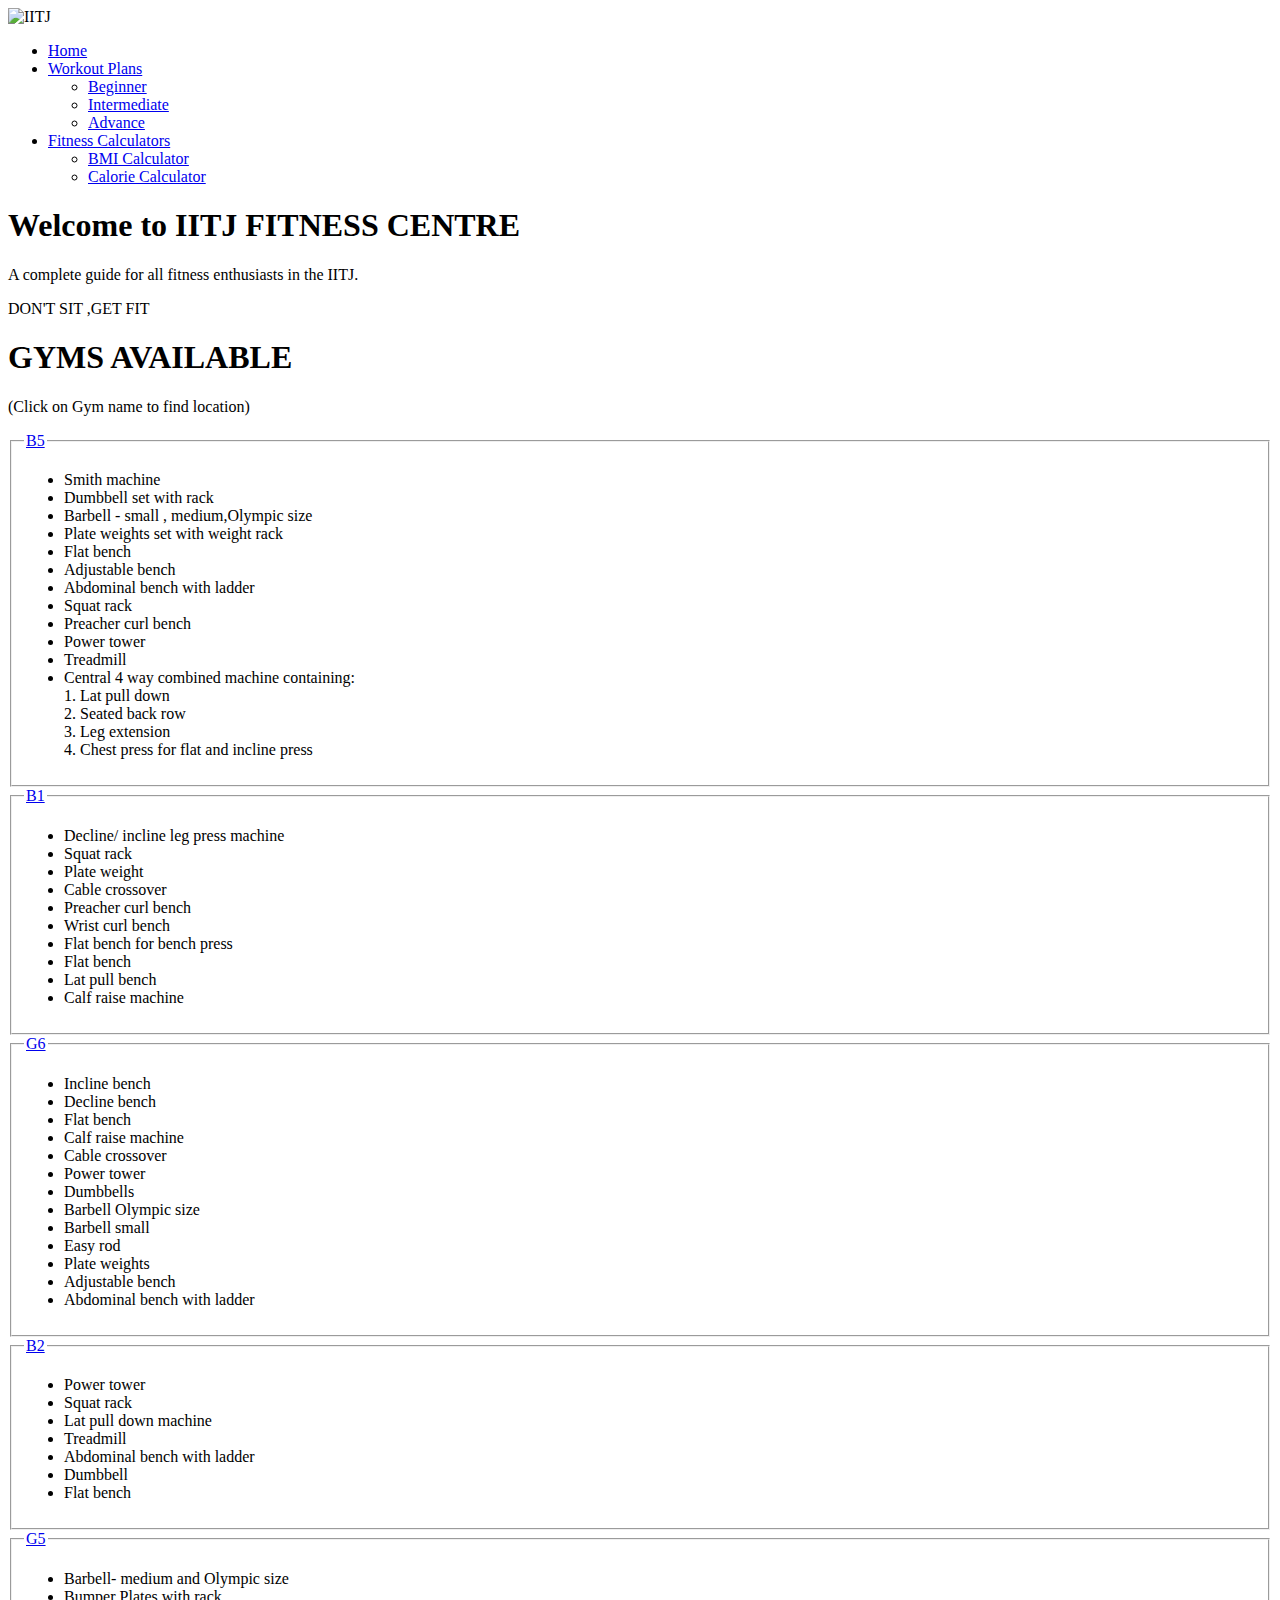
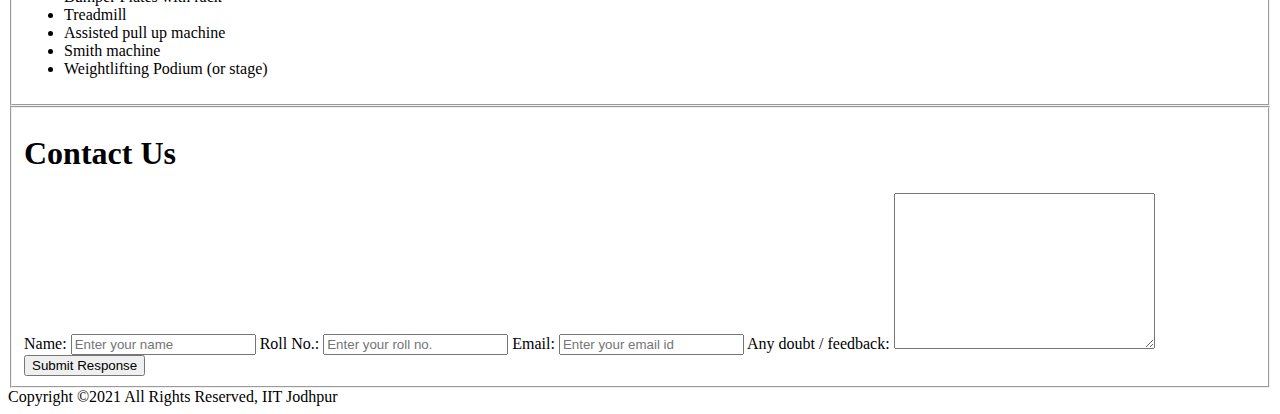
==== index.htm @ 549c04a6 "Initial commit" ====
<!DOCTYPE html>
<html lang="en">
<head>
    <meta charset="UTF-8">
    <meta name="viewport" content="width=device-width, initial-scale=1.0">
    <title>IITJ FITNESS CENTRE</title>
    <link rel="stylesheet" href="css.css">
    <link rel="stylesheet" media="screen and (max-width:872px)" href="phone.css">
    <link href="https://fonts.googleapis.com/css2?family=Ubuntu&display=swap" rel="stylesheet">
    <link href="https://fonts.googleapis.com/css2?family=Libre+Franklin:wght@500&display=swap" rel="stylesheet">
</head>
<script type="text/javascript">
    function BMI() {
        var name=document.getElementById('name').value;
        var roll=document.getElementById('roll').value;
        var email=document.getElementById('email').value;
        var x=document.getElementById('x').value;
        if(!x || !name || !roll || !email){
            return alert('Please fill all the fields');
        }
        
        return alert('Feedback submitted');
    }
</script>
<body>
    <nav id="navbar">
        <div class="logo">
            <img src="iitj1.png" alt="IITJ">
        </div>
        <ul class="items">
            <li class="list" ><a href="file:///C:/Users/YASH/Documents/Visual%20Studio%202005/SE%20project/Home/index.htm"></i>Home</a></li>
            <li class="list"><a href="#">Workout Plans</a>
                <div class="submenu">
                    <ul class="items">
                        <li class="list"><a href="file:///C:/Users/YASH/Documents/Visual%20Studio%202005/SE%20project/Workout%20plans/Beginner/index2.html">Beginner</a></li>
                        <li class="list"><a href="file:///C:/Users/YASH/Documents/Visual%20Studio%202005/SE%20project/Workout%20plans/Intermediate/index3.html">Intermediate</a></li>
                        <li class="list"><a href="file:///C:/Users/YASH/Documents/Visual%20Studio%202005/SE%20project/Workout%20plans/Advance/index4.html">Advance</a></li>
                    </ul>
                </div>
            
            </li>
            <li class="list"><a href="#">Fitness Calculators</a>
                <div class="submenu">
                    <ul class="items">
                        <li class="list"><a href="file:///C:/Users/YASH/Documents/Visual%20Studio%202005/SE%20project/Fitness%20Index/BMI/index1.html">BMI Calculator</a></li>
                        <li class="list"><a href="file:///C:/Users/YASH/Documents/Visual%20Studio%202005/SE%20project/Fitness%20Index/Calorie%20Calc/index5.html">Calorie Calculator</a></li>
                    
                    </ul>
                </div>
            </li>
           
        </ul>
    </nav>
    <section class="home">
        <h1 class="primary">Welcome to IITJ FITNESS CENTRE</h1>
        <p>A complete guide for all fitness enthusiasts in the IITJ.
        </p>
        <p>DON'T SIT ,GET FIT</p>
    </section>
    <section class="service">
        <h1 class="primary center">GYMS AVAILABLE</h1>
        <p class="center">(Click on Gym name to find location)</p>
       
        <div class="container">
            <fieldset class="box" >
                <legend ><a href="https://maps.app.goo.gl/9fS5YGHtGx2s5ozN9 ">B5</a></legend>
                <ul>
                
                            <li>Smith machine</li>
                            <li>Dumbbell set with rack</li>
                            <li>Barbell - small , medium,Olympic size </li>
                            <li>Plate weights set with weight rack</li>
                            <li>Flat bench</li>
                            <li>Adjustable bench</li>
                            <li>Abdominal bench with ladder</li>
                            <li>Squat rack</li>
                            <li>Preacher curl bench</li>
                            <li>Power tower</li>
                            <li>Treadmill </li>
                            <li>Central 4 way combined machine containing:<br>
                                1. Lat pull down<br>
                                2. Seated back row<br>
                                3. Leg extension <br>
                                4. Chest press for flat and incline press<br></li>
                        
                        
                    
                </ul>
            </fieldset>
            <fieldset class="box">
                <legend><a href="https://maps.app.goo.gl/oVu3duNRfWFPks418">B1</a></legend>
                <ul>
    
                  
                        <li>Decline/ incline leg press machine</li>
                        <li>Squat rack</li>
                        <li>Plate weight </li>
                        <li>Cable crossover</li>
                        <li>Preacher curl bench</li>
                        <li>Wrist curl bench</li>
                        <li>Flat bench for bench press</li>
                        <li>Flat bench</li>
                        <li>Lat pull bench</li>
                        <li>Calf raise machine</li>
                    
                </ul>
            </fieldset>
            <fieldset class="box">
                <legend><a href="https://maps.app.goo.gl/PajHSR1kiU2S7uGx8">G6</a></legend>
                <ul>
                    
                        <li>Incline bench</li>
                        <li>Decline bench</li>
                        <li>Flat bench</li>
                        <li>Calf raise machine </li>
                        <li>Cable crossover</li>
                        <li>Power tower</li>
                        <li>Dumbbells</li>
                        <li>Barbell Olympic size</li>
                        <li>Barbell small </li>
                        <li>Easy rod</li>
                        <li>Plate weights</li>
                        <li>Adjustable bench</li>
                        <li>Abdominal bench with ladder</li>
                    
                </ul>
    
            </fieldset>
            <fieldset class="box">
                <legend><a href="https://maps.app.goo.gl/TCpzrV9rpqiMV71R7">B2</a></legend>
                <ul>
    
                   
                        <li>Power tower</li>
                        <li>Squat rack</li>
                        <li>Lat pull down machine</li>
                        <li>Treadmill</li>
                        <li>Abdominal bench with ladder</li>
                        <li>Dumbbell </li>
                        <li>Flat bench</li>
                    
                </ul>
    
            </fieldset> 
            <fieldset class="box">
                <legend><a href="https://maps.app.goo.gl/GpDjvmwLeCB8AiEz5">G5</a></legend>
                <ul>
                    
                        <li>Barbell- medium and Olympic size</li>
                        <li>Bumper Plates with rack</li>
                        <li>Treadmill</li>
                        <li>Assisted pull up machine</li>
                        <li>Smith machine</li>
                        <li>Weightlifting Podium (or stage)</li>
                    
                </ul>
            </fieldset>      
        </div>
    </section>
    <fieldset>
    <section id="contactus">
        <h1 class="primary center">Contact Us</h1>
        <div class="contact">
            <form action="file:///C:/Users/YASH/Documents/Visual%20Studio%202005/SE%20project/Home/index.htm">
                <label for="name">Name:</label>
                <input type="text" id="name" placeholder="Enter your name" required>
                <label for="locality">Roll No.:</label>
                <input type="text" id="roll" placeholder="Enter your roll no." required>
                <label for="phone">Email:</label>
                <input type="text" id="email" placeholder="Enter your email id" required>
                <label for="x">Any doubt / feedback:</label>
                <textarea id="x" cols="30" rows="10"></textarea> 
                <button class="bton" class="result" onClick="BMI()">Submit Response </button>  
            </form>
            
            
        </div>
        
    </section>
</fieldset>
    <footer>
        <div class="center">
            Copyright &copy;2021 All Rights Reserved, IIT Jodhpur
        </div>

    </footer>
</body>
</html>
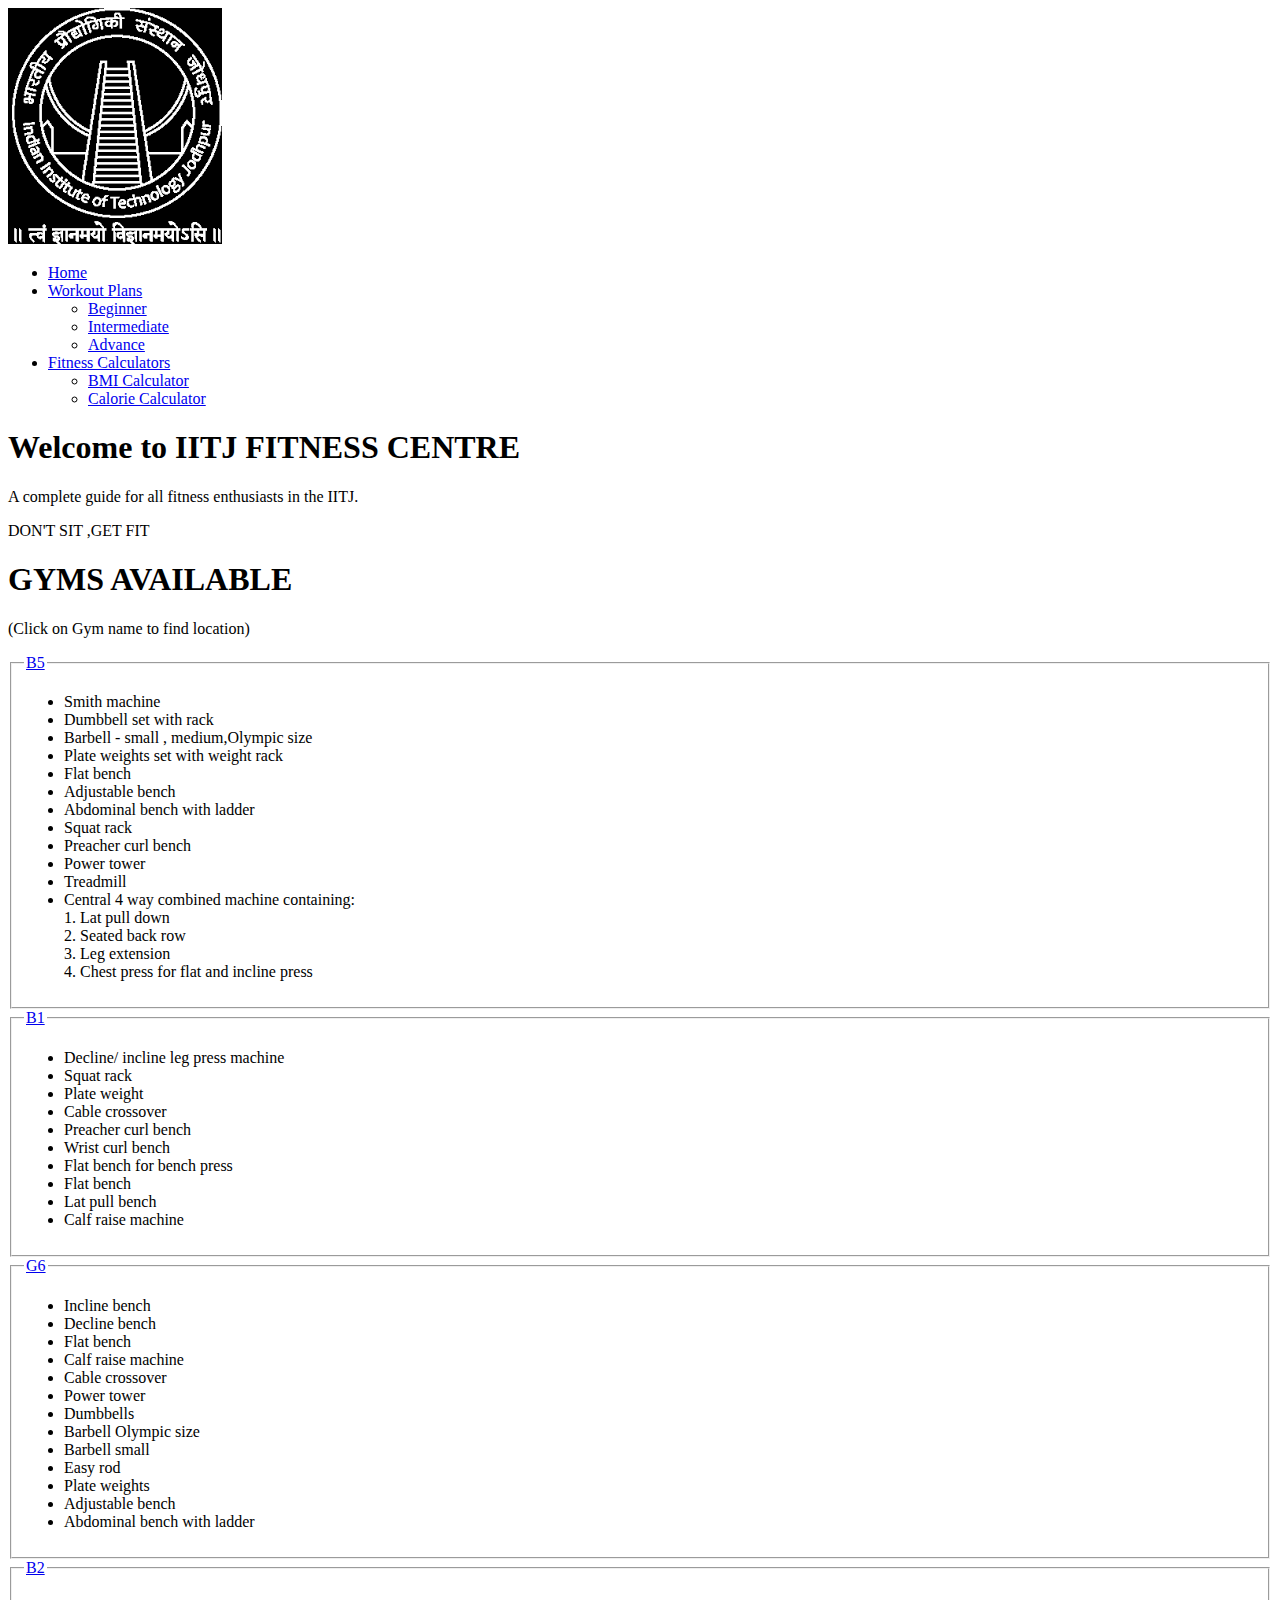
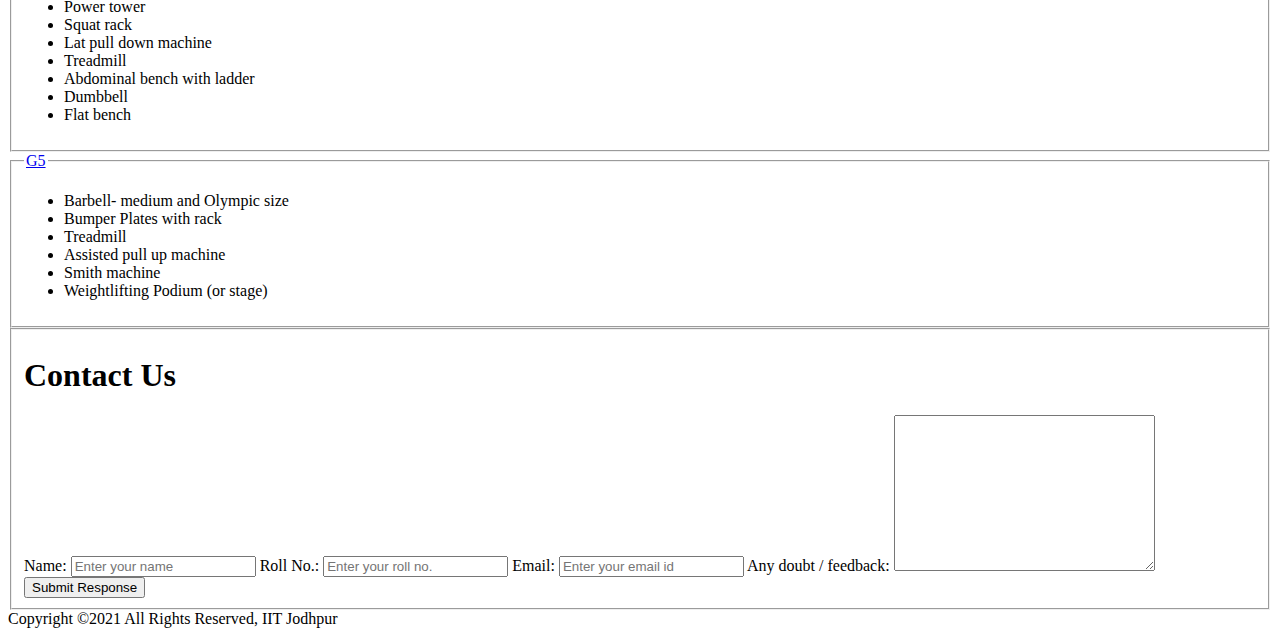
==== commit 740f7384: "Secondl commit" ====
--- a/index.htm
+++ b/index.htm
@@ -1,34 +1,38 @@
 <!DOCTYPE html>
 <html lang="en">
+
 <head>
     <meta charset="UTF-8">
     <meta name="viewport" content="width=device-width, initial-scale=1.0">
     <title>IITJ FITNESS CENTRE</title>
-    <link rel="stylesheet" href="css.css">
+    <link rel="stylesheet" href="C:\Users\YASH\Documents\Visual Studio 2005\SE project\Home\css.css">
     <link rel="stylesheet" media="screen and (max-width:872px)" href="phone.css">
     <link href="https://fonts.googleapis.com/css2?family=Ubuntu&display=swap" rel="stylesheet">
     <link href="https://fonts.googleapis.com/css2?family=Libre+Franklin:wght@500&display=swap" rel="stylesheet">
 </head>
 <script type="text/javascript">
     function BMI() {
-        var name=document.getElementById('name').value;
-        var roll=document.getElementById('roll').value;
-        var email=document.getElementById('email').value;
-        var x=document.getElementById('x').value;
-        if(!x || !name || !roll || !email){
+        var name = document.getElementById('name').value;
+        var roll = document.getElementById('roll').value;
+        var email = document.getElementById('email').value;
+        var x = document.getElementById('x').value;
+        if (!x || !name || !roll || !email) {
             return alert('Please fill all the fields');
         }
-        
+
         return alert('Feedback submitted');
     }
 </script>
+
 <body>
     <nav id="navbar">
         <div class="logo">
-            <img src="iitj1.png" alt="IITJ">
+            <img src="Home/iitj1.png" alt="IITJ">
         </div>
         <ul class="items">
-            <li class="list" ><a href="file:///C:/Users/YASH/Documents/Visual%20Studio%202005/SE%20project/Home/index.htm"></i>Home</a></li>
+            <li class="list">
+                <a href="file:///C:/Users/YASH/Documents/Visual%20Studio%202005/SE%20project/index.htm"></i>Home</a>
+            </li>
             <li class="list"><a href="#">Workout Plans</a>
                 <div class="submenu">
                     <ul class="items">
@@ -37,18 +41,18 @@
                         <li class="list"><a href="file:///C:/Users/YASH/Documents/Visual%20Studio%202005/SE%20project/Workout%20plans/Advance/index4.html">Advance</a></li>
                     </ul>
                 </div>
-            
+
             </li>
             <li class="list"><a href="#">Fitness Calculators</a>
                 <div class="submenu">
                     <ul class="items">
                         <li class="list"><a href="file:///C:/Users/YASH/Documents/Visual%20Studio%202005/SE%20project/Fitness%20Index/BMI/index1.html">BMI Calculator</a></li>
                         <li class="list"><a href="file:///C:/Users/YASH/Documents/Visual%20Studio%202005/SE%20project/Fitness%20Index/Calorie%20Calc/index5.html">Calorie Calculator</a></li>
-                    
+
                     </ul>
                 </div>
             </li>
-           
+
         </ul>
     </nav>
     <section class="home">
@@ -60,124 +64,120 @@
     <section class="service">
         <h1 class="primary center">GYMS AVAILABLE</h1>
         <p class="center">(Click on Gym name to find location)</p>
-       
+
         <div class="container">
-            <fieldset class="box" >
-                <legend ><a href="https://maps.app.goo.gl/9fS5YGHtGx2s5ozN9 ">B5</a></legend>
+            <fieldset class="box">
+                <legend><a href="https://maps.app.goo.gl/9fS5YGHtGx2s5ozN9 ">B5</a></legend>
                 <ul>
-                
-                            <li>Smith machine</li>
-                            <li>Dumbbell set with rack</li>
-                            <li>Barbell - small , medium,Olympic size </li>
-                            <li>Plate weights set with weight rack</li>
-                            <li>Flat bench</li>
-                            <li>Adjustable bench</li>
-                            <li>Abdominal bench with ladder</li>
-                            <li>Squat rack</li>
-                            <li>Preacher curl bench</li>
-                            <li>Power tower</li>
-                            <li>Treadmill </li>
-                            <li>Central 4 way combined machine containing:<br>
-                                1. Lat pull down<br>
-                                2. Seated back row<br>
-                                3. Leg extension <br>
-                                4. Chest press for flat and incline press<br></li>
-                        
-                        
-                    
+
+                    <li>Smith machine</li>
+                    <li>Dumbbell set with rack</li>
+                    <li>Barbell - small , medium,Olympic size </li>
+                    <li>Plate weights set with weight rack</li>
+                    <li>Flat bench</li>
+                    <li>Adjustable bench</li>
+                    <li>Abdominal bench with ladder</li>
+                    <li>Squat rack</li>
+                    <li>Preacher curl bench</li>
+                    <li>Power tower</li>
+                    <li>Treadmill </li>
+                    <li>Central 4 way combined machine containing:<br> 1. Lat pull down<br> 2. Seated back row<br> 3. Leg extension <br> 4. Chest press for flat and incline press<br></li>
+
+
+
                 </ul>
             </fieldset>
             <fieldset class="box">
                 <legend><a href="https://maps.app.goo.gl/oVu3duNRfWFPks418">B1</a></legend>
                 <ul>
-    
-                  
-                        <li>Decline/ incline leg press machine</li>
-                        <li>Squat rack</li>
-                        <li>Plate weight </li>
-                        <li>Cable crossover</li>
-                        <li>Preacher curl bench</li>
-                        <li>Wrist curl bench</li>
-                        <li>Flat bench for bench press</li>
-                        <li>Flat bench</li>
-                        <li>Lat pull bench</li>
-                        <li>Calf raise machine</li>
-                    
+
+
+                    <li>Decline/ incline leg press machine</li>
+                    <li>Squat rack</li>
+                    <li>Plate weight </li>
+                    <li>Cable crossover</li>
+                    <li>Preacher curl bench</li>
+                    <li>Wrist curl bench</li>
+                    <li>Flat bench for bench press</li>
+                    <li>Flat bench</li>
+                    <li>Lat pull bench</li>
+                    <li>Calf raise machine</li>
+
                 </ul>
             </fieldset>
             <fieldset class="box">
                 <legend><a href="https://maps.app.goo.gl/PajHSR1kiU2S7uGx8">G6</a></legend>
                 <ul>
-                    
-                        <li>Incline bench</li>
-                        <li>Decline bench</li>
-                        <li>Flat bench</li>
-                        <li>Calf raise machine </li>
-                        <li>Cable crossover</li>
-                        <li>Power tower</li>
-                        <li>Dumbbells</li>
-                        <li>Barbell Olympic size</li>
-                        <li>Barbell small </li>
-                        <li>Easy rod</li>
-                        <li>Plate weights</li>
-                        <li>Adjustable bench</li>
-                        <li>Abdominal bench with ladder</li>
-                    
+
+                    <li>Incline bench</li>
+                    <li>Decline bench</li>
+                    <li>Flat bench</li>
+                    <li>Calf raise machine </li>
+                    <li>Cable crossover</li>
+                    <li>Power tower</li>
+                    <li>Dumbbells</li>
+                    <li>Barbell Olympic size</li>
+                    <li>Barbell small </li>
+                    <li>Easy rod</li>
+                    <li>Plate weights</li>
+                    <li>Adjustable bench</li>
+                    <li>Abdominal bench with ladder</li>
+
                 </ul>
-    
+
             </fieldset>
             <fieldset class="box">
                 <legend><a href="https://maps.app.goo.gl/TCpzrV9rpqiMV71R7">B2</a></legend>
                 <ul>
-    
-                   
-                        <li>Power tower</li>
-                        <li>Squat rack</li>
-                        <li>Lat pull down machine</li>
-                        <li>Treadmill</li>
-                        <li>Abdominal bench with ladder</li>
-                        <li>Dumbbell </li>
-                        <li>Flat bench</li>
-                    
+
+
+                    <li>Power tower</li>
+                    <li>Squat rack</li>
+                    <li>Lat pull down machine</li>
+                    <li>Treadmill</li>
+                    <li>Abdominal bench with ladder</li>
+                    <li>Dumbbell </li>
+                    <li>Flat bench</li>
+
                 </ul>
-    
-            </fieldset> 
+
+            </fieldset>
             <fieldset class="box">
                 <legend><a href="https://maps.app.goo.gl/GpDjvmwLeCB8AiEz5">G5</a></legend>
                 <ul>
-                    
-                        <li>Barbell- medium and Olympic size</li>
-                        <li>Bumper Plates with rack</li>
-                        <li>Treadmill</li>
-                        <li>Assisted pull up machine</li>
-                        <li>Smith machine</li>
-                        <li>Weightlifting Podium (or stage)</li>
-                    
+
+                    <li>Barbell- medium and Olympic size</li>
+                    <li>Bumper Plates with rack</li>
+                    <li>Treadmill</li>
+                    <li>Assisted pull up machine</li>
+                    <li>Smith machine</li>
+                    <li>Weightlifting Podium (or stage)</li>
+
                 </ul>
-            </fieldset>      
+            </fieldset>
         </div>
     </section>
     <fieldset>
-    <section id="contactus">
-        <h1 class="primary center">Contact Us</h1>
-        <div class="contact">
-            <form action="file:///C:/Users/YASH/Documents/Visual%20Studio%202005/SE%20project/Home/index.htm">
-                <label for="name">Name:</label>
-                <input type="text" id="name" placeholder="Enter your name" required>
-                <label for="locality">Roll No.:</label>
-                <input type="text" id="roll" placeholder="Enter your roll no." required>
-                <label for="phone">Email:</label>
-                <input type="text" id="email" placeholder="Enter your email id" required>
-                <label for="x">Any doubt / feedback:</label>
-                <textarea id="x" cols="30" rows="10"></textarea> 
-                <button class="bton" class="result" onClick="BMI()">Submit Response </button>  
-            </form>
-            
-            
-        </div>
-        
-    </section>
-</fieldset>
+        <section id="contactus">
+            <h1 class="primary center">Contact Us</h1>
+            <div class="contact">
+                <form action="file:///C:/Users/YASH/Documents/Visual%20Studio%202005/SE%20project/Home/index.htm">
+                    <label for="name">Name:</label>
+                    <input type="text" id="name" placeholder="Enter your name" required>
+                    <label for="locality">Roll No.:</label>
+                    <input type="text" id="roll" placeholder="Enter your roll no." required>
+                    <label for="phone">Email:</label>
+                    <input type="text" id="email" placeholder="Enter your email id" required>
+                    <label for="x">Any doubt / feedback:</label>
+                    <textarea id="x" cols="30" rows="10"></textarea>
+                    <button class="bton" class="result" onClick="BMI()">Submit Response </button>
+                </form>
+
+
+            </div>
+
+        </section>
+    </fieldset>
     <footer>
         <div class="center">
             Copyright &copy;2021 All Rights Reserved, IIT Jodhpur
@@ -185,4 +185,5 @@
 
     </footer>
 </body>
+
 </html>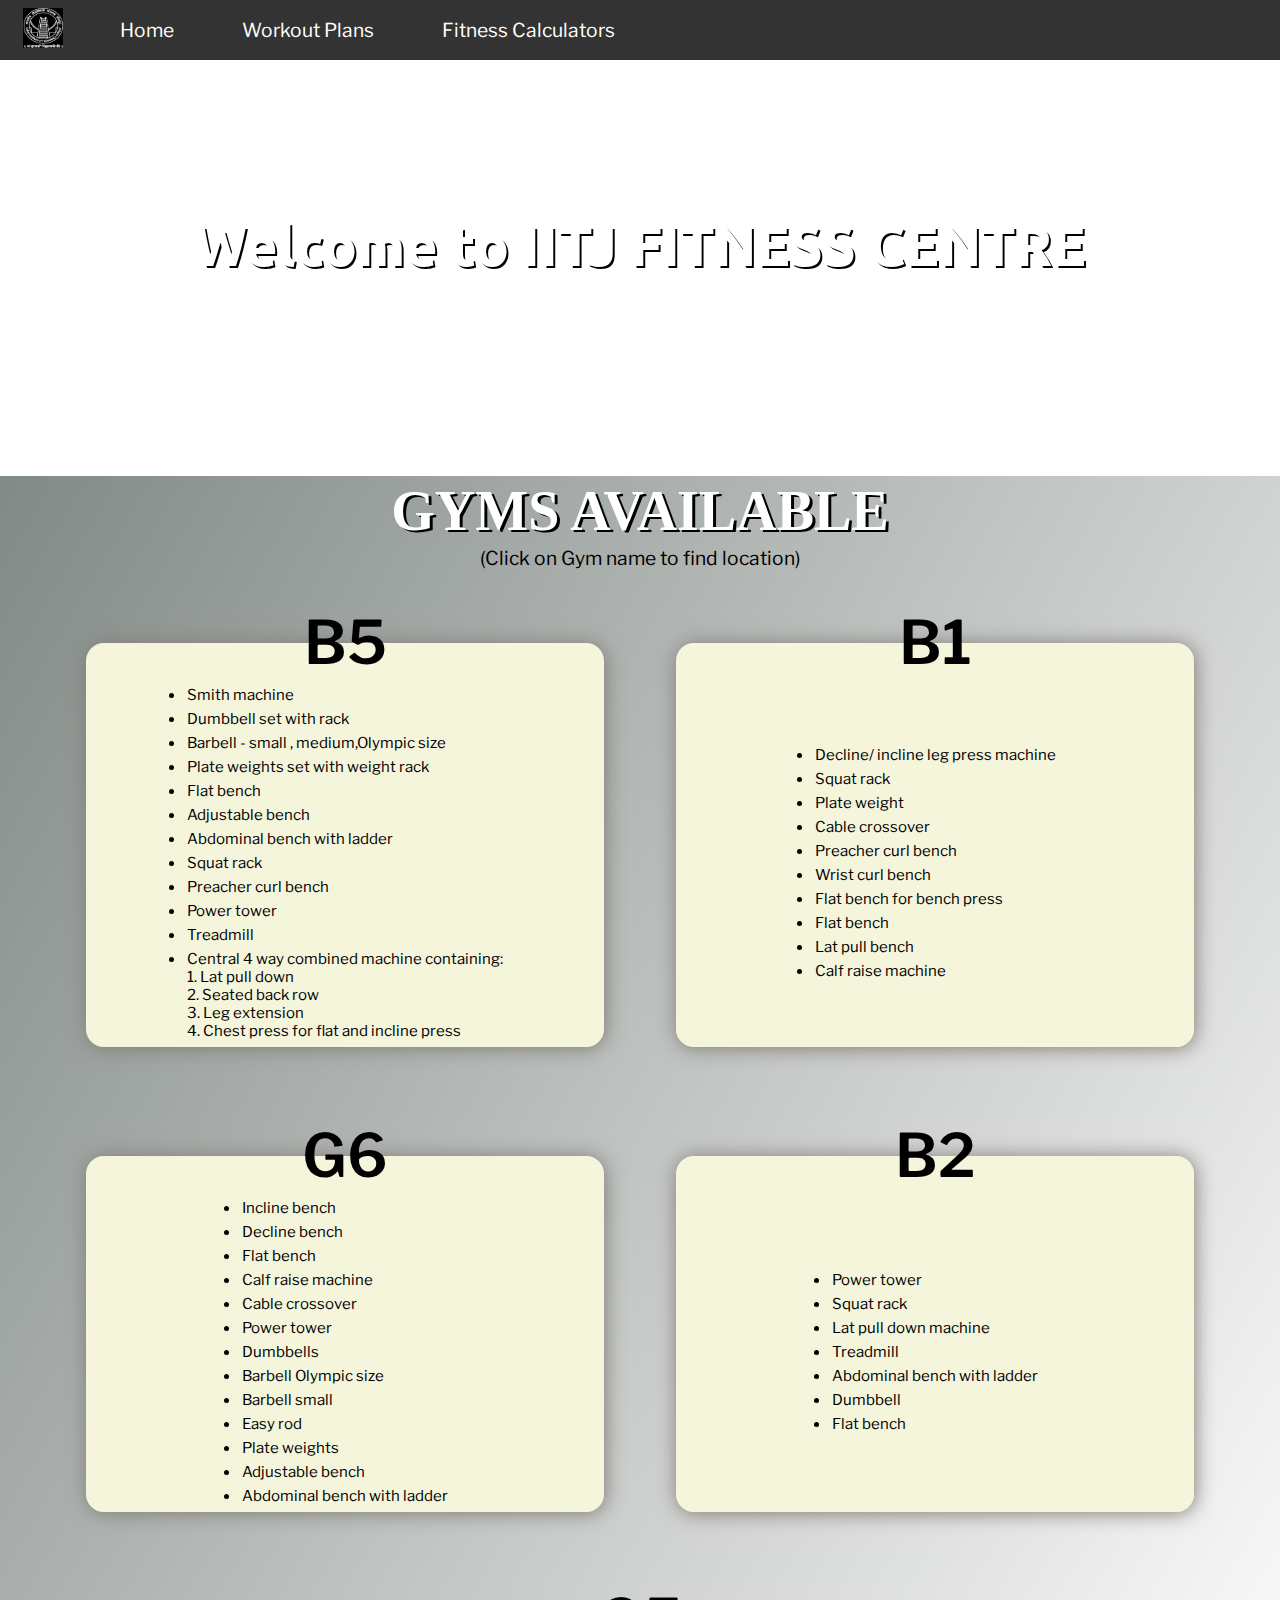
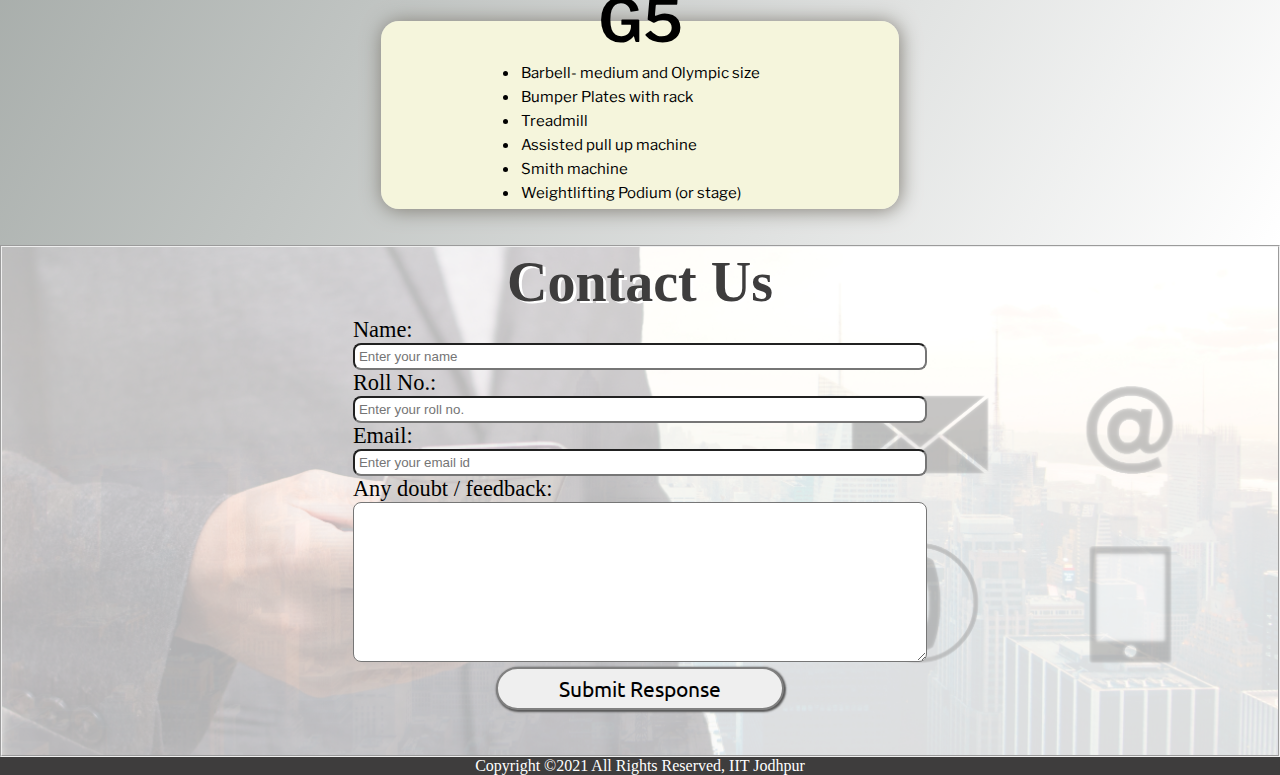
==== commit b6caefc4: "URL Changes" ====
--- a/index.htm
+++ b/index.htm
@@ -5,7 +5,7 @@
     <meta charset="UTF-8">
     <meta name="viewport" content="width=device-width, initial-scale=1.0">
     <title>IITJ FITNESS CENTRE</title>
-    <link rel="stylesheet" href="C:\Users\YASH\Documents\Visual Studio 2005\SE project\Home\css.css">
+    <link rel="stylesheet" href="\css.css">
     <link rel="stylesheet" media="screen and (max-width:872px)" href="phone.css">
     <link href="https://fonts.googleapis.com/css2?family=Ubuntu&display=swap" rel="stylesheet">
     <link href="https://fonts.googleapis.com/css2?family=Libre+Franklin:wght@500&display=swap" rel="stylesheet">
@@ -31,14 +31,14 @@
         </div>
         <ul class="items">
             <li class="list">
-                <a href="file:///C:/Users/YASH/Documents/Visual%20Studio%202005/SE%20project/index.htm"></i>Home</a>
+                <a href="/index.htm"></i>Home</a>
             </li>
             <li class="list"><a href="#">Workout Plans</a>
                 <div class="submenu">
                     <ul class="items">
-                        <li class="list"><a href="file:///C:/Users/YASH/Documents/Visual%20Studio%202005/SE%20project/Workout%20plans/Beginner/index2.html">Beginner</a></li>
-                        <li class="list"><a href="file:///C:/Users/YASH/Documents/Visual%20Studio%202005/SE%20project/Workout%20plans/Intermediate/index3.html">Intermediate</a></li>
-                        <li class="list"><a href="file:///C:/Users/YASH/Documents/Visual%20Studio%202005/SE%20project/Workout%20plans/Advance/index4.html">Advance</a></li>
+                        <li class="list"><a href="Workout plans/Beginner/index2.html">Beginner</a></li>
+                        <li class="list"><a href="Workout plans/Intermediate/index3.html">Intermediate</a></li>
+                        <li class="list"><a href="Workout plans/Advance/index4.html">Advance</a></li>
                     </ul>
                 </div>
 
@@ -46,8 +46,8 @@
             <li class="list"><a href="#">Fitness Calculators</a>
                 <div class="submenu">
                     <ul class="items">
-                        <li class="list"><a href="file:///C:/Users/YASH/Documents/Visual%20Studio%202005/SE%20project/Fitness%20Index/BMI/index1.html">BMI Calculator</a></li>
-                        <li class="list"><a href="file:///C:/Users/YASH/Documents/Visual%20Studio%202005/SE%20project/Fitness%20Index/Calorie%20Calc/index5.html">Calorie Calculator</a></li>
+                        <li class="list"><a href="Fitness Index/BMI/index1.html">BMI Calculator</a></li>
+                        <li class="list"><a href="Fitness Index/Calorie Calc/index5.html">Calorie Calculator</a></li>
 
                     </ul>
                 </div>
@@ -161,7 +161,7 @@
         <section id="contactus">
             <h1 class="primary center">Contact Us</h1>
             <div class="contact">
-                <form action="file:///C:/Users/YASH/Documents/Visual%20Studio%202005/SE%20project/Home/index.htm">
+                <form action="/Home/index.htm">
                     <label for="name">Name:</label>
                     <input type="text" id="name" placeholder="Enter your name" required>
                     <label for="locality">Roll No.:</label>
--- a/phone.css
+++ b/phone.css
@@ -0,0 +1,81 @@
+/* Navigation */
+#navbar::before{
+    height: 5.5rem;
+}
+
+.logo{
+    margin: auto;
+}
+#navbar {
+    flex-direction: column;
+}
+
+#navbar ul li a{
+    font-size: 0.6rem;
+    padding: 0px 7px;
+    padding-bottom: 8px;
+}
+/* Home section */
+#home{
+    height: 370px; 
+    padding: 3px 28px;
+}
+
+#home::before{
+    height: 480px; 
+}
+
+#home p{
+    font-size: 0.8rem;
+}
+
+/* Services section  */
+#services{
+    flex-direction: column;
+}
+
+#services .box { 
+    padding: 14px;
+    margin: 2px 0px; 
+    margin-bottom: 20px;
+}
+ul li,p,li a{
+
+    font-size: 0.8 rem;
+}
+.box{
+    padding-right: 20px;
+    padding-left: 20px;
+    margin: 10px;
+
+}
+.box ul li{
+    padding: 4px;
+    margin: 4px;
+    font-size: 15px;
+   
+}
+.box ul li a{
+    font-size: 15px;
+    text-decoration: none;
+}
+
+/* Contact us section */
+#contactus form{
+    width:80%;
+}
+
+#contactus::before{
+    height: 29rem;
+}
+
+/* Footer */
+
+/* Utility classes */
+.primary{
+    font-size:26px;
+}
+.bton{
+    font-size: 13px;
+    padding: 4px 8px;
+}
